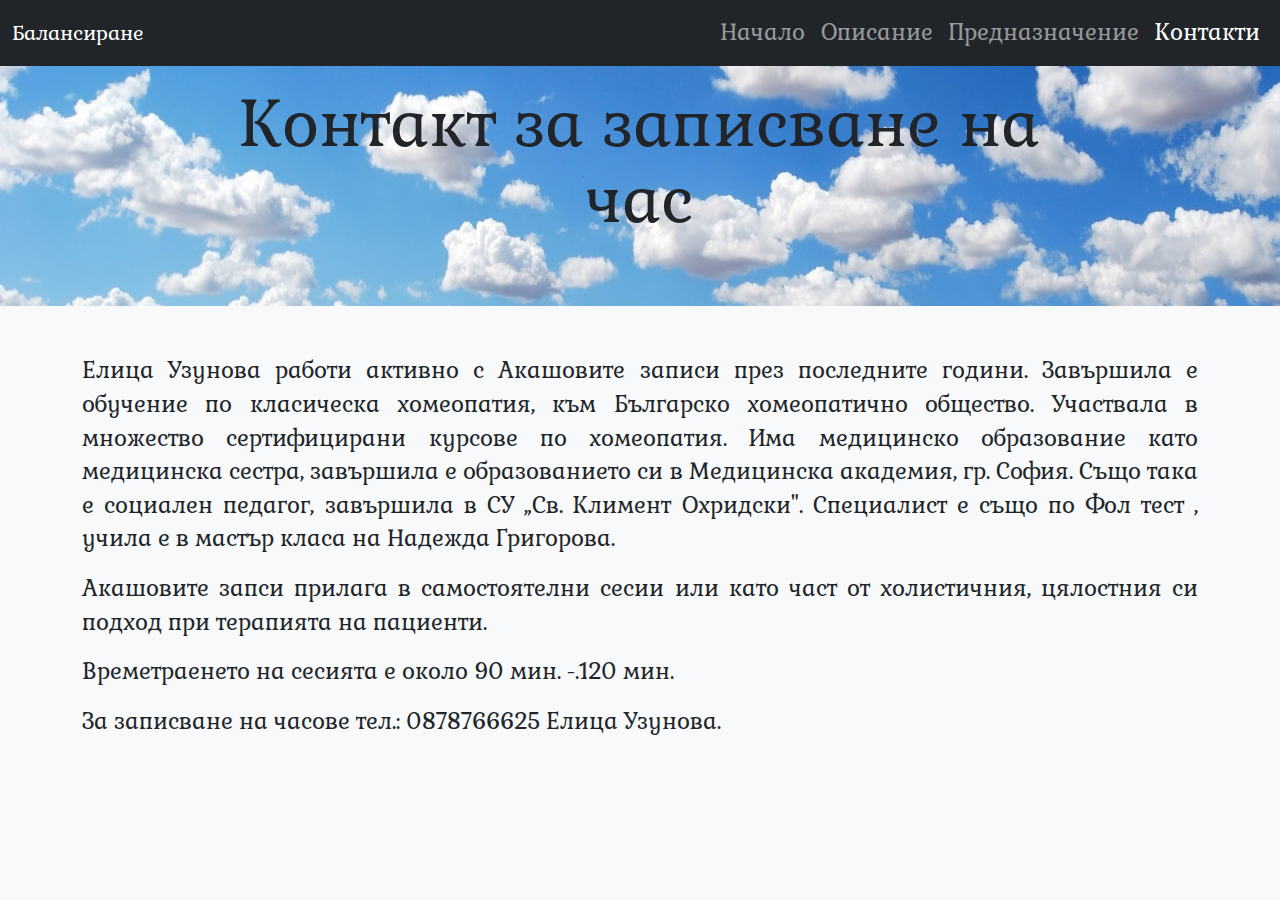
==== contacts.html @ 6ebeb6ae "fix 2" ====
<!DOCTYPE html>
<html lang="en">
<head>
    <meta charset="UTF-8">
    <meta name="viewport" content="width=device-width, initial-scale=1.0">
    <link rel="shortcut icon" type="image/jpg" href="/images/ico.png">
    <link href="/bootstrap/css/bootstrap.min.css" rel="stylesheet">
    <link href="/main.css" rel="stylesheet">
    <title>Balansirane</title>
</head>
<body>
    <nav class="navbar navbar-expand-lg navbar-dark bg-dark">
        <div class="container-fluid">
            <a class="navbar-brand" href="/">Балансиране</a>
            <button class="navbar-toggler" type="button" data-bs-toggle="collapse" data-bs-target="#navbarNav" aria-controls="navbarNav" aria-expanded="false" aria-label="Toggle navigation">
                <span class="navbar-toggler-icon"></span>
            </button>
            <div class="collapse navbar-collapse" id="navbarNav">
                <ul class="navbar-nav ms-auto">
                    <li class="nav-item">
                        <a class="nav-link" aria-current="page" href="/">Начало</a>
                    </li>
                    <li class="nav-item">
                        <a class="nav-link" href="/description.html">Описание</a>
                    </li>
                    <li class="nav-item">
                        <a class="nav-link" href="/purpose.html">Предназначение</a>
                    </li>
                    <li class="nav-item active">
                        <a class="nav-link active" href="/contacts.html">Контакти</a>
                    </li>
                </ul>
            </div>
        </div>
    </nav>

    <div class="carousel slide" data-bs-ride="carousel">
        <div class="carousel-inner">
            <div class="carousel-item active">
                <img src="/images/image-home.jpg" class="d-block w-100">
                <div class="carousel-caption d-block d-md-block text-dark">
                    <h1>
                        Контакт за записване на час
                    </h1>
                </div>
            </div>
        </div>
    </div>

    <div class="container mt-5">
        <p>
            Елица Узунова работи активно с Акашовите записи през последните години. Завършила е обучение по класическа хомеопатия, към Българско хомеопатично общество. Участвала в множество сертифицирани курсове по хомеопатия. Има медицинско образование като медицинска сестра, завършила е образованието си в Медицинска академия, гр. София. Също така е социален педагог, завършила в СУ „Св. Климент Охридски". Специалист е също по Фол тест , учила е в мастър  класа  на Надежда Григорова.
        </p>
        <p>
            Акашовите запси прилага в самостоятелни сесии или  като част от холистичния, цялостния си подход при терапията на пациенти.
        </p>
        <p>
            Времетраенето на сесията е около 90 мин. -.120 мин.
        </p>
        <p>
            За записване на часове тел.: 0878766625 Елица Узунова.
        </p>
    </div>



    <script src="/bootstrap/js/bootstrap.min.js"></script>
</body>
</html>
---- main.css ----
@font-face {
    font-family: "gaby";
    src: url("fonts/Gabriela.ttf") format("truetype");
}
body{
    font-family: "gaby";
    background-color: #f8f9fa;
    font-size: 1.4rem;
}

h1 {
    font-size: 4rem;
}
h2 {
    font-size: 2.5rem;
}
.carousel .carousel-item img{
    min-height: 200px;
}

.card {
    border: none;
}

.card-footer {
    background-color: white;
    border: none;
    min-height: 6em;
}

p {
    text-align: justify;
}

.carousel-caption{
    top:0px;
}

@media only screen and (max-width: 800px) {
    h1 {
        font-size: 3rem;
    }

    h2 {
        font-size: 2rem;
    }
}
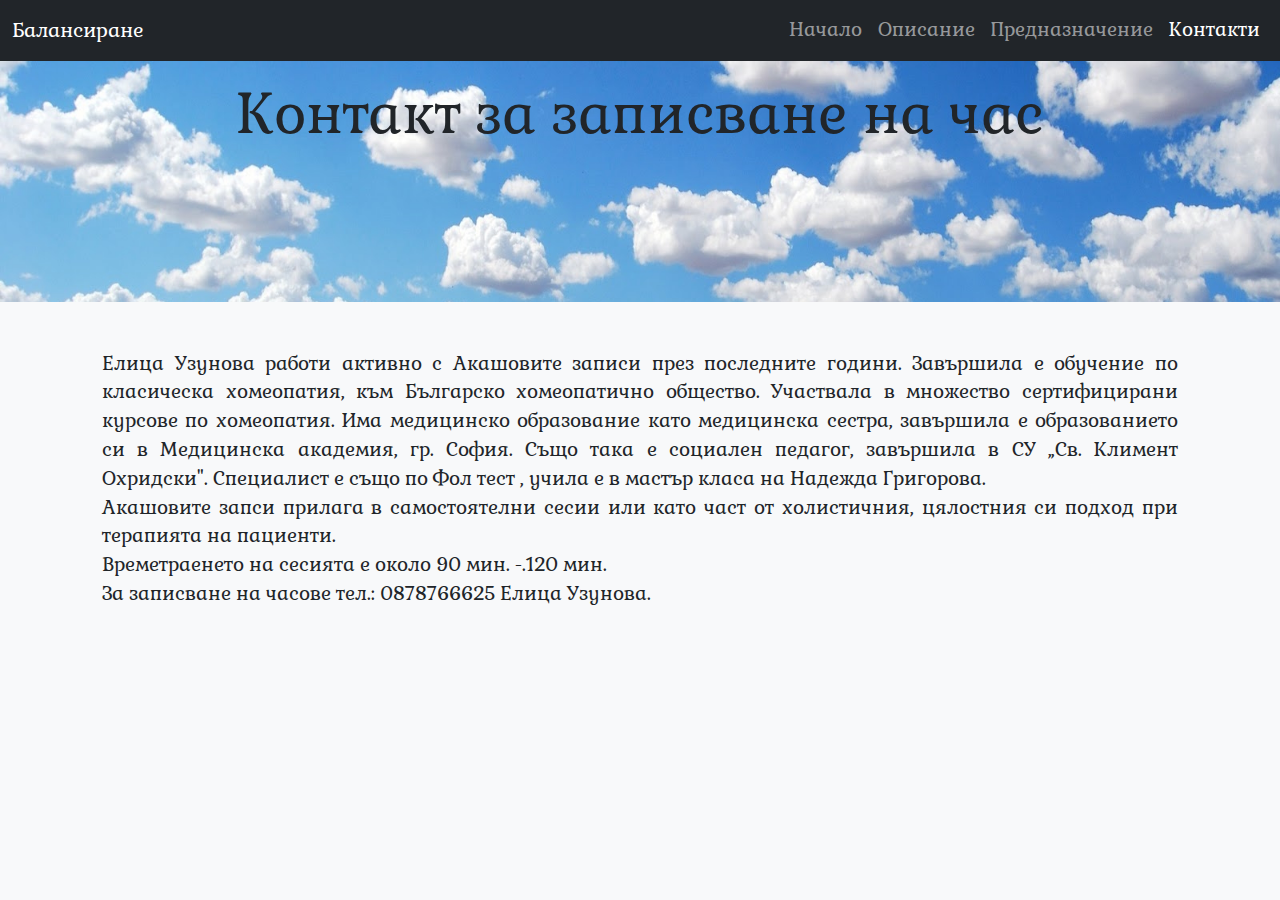
==== commit 0f257d8e: "v4" ====
--- a/contacts.html
+++ b/contacts.html
@@ -5,7 +5,7 @@
     <meta name="viewport" content="width=device-width, initial-scale=1.0">
     <link rel="shortcut icon" type="image/jpg" href="/images/ico.png">
     <link href="/bootstrap/css/bootstrap.min.css" rel="stylesheet">
-    <link href="/main.css" rel="stylesheet">
+    <link href="/main.css?v2" rel="stylesheet">
     <title>Balansirane</title>
 </head>
 <body>
--- a/main.css
+++ b/main.css
@@ -5,17 +5,17 @@
 body{
     font-family: "gaby";
     background-color: #f8f9fa;
-    font-size: 1.4rem;
+    font-size: 1.2rem;
 }
 
 h1 {
-    font-size: 4rem;
+    font-size: 3.5rem;
 }
 h2 {
     font-size: 2.5rem;
 }
 .carousel .carousel-item img{
-    min-height: 200px;
+    min-height: 200px !important;
 }
 
 .card {
@@ -30,6 +30,7 @@
 
 p {
     text-align: justify;
+    margin: 0 20px;
 }
 
 .carousel-caption{
@@ -44,4 +45,14 @@
     h2 {
         font-size: 2rem;
     }
+}
+
+@media only screen and (max-width: 450px) {
+    h1 {
+        font-size: 2.5rem;
+    }
+
+    h2 {
+        font-size: 1.8rem;
+    }
 }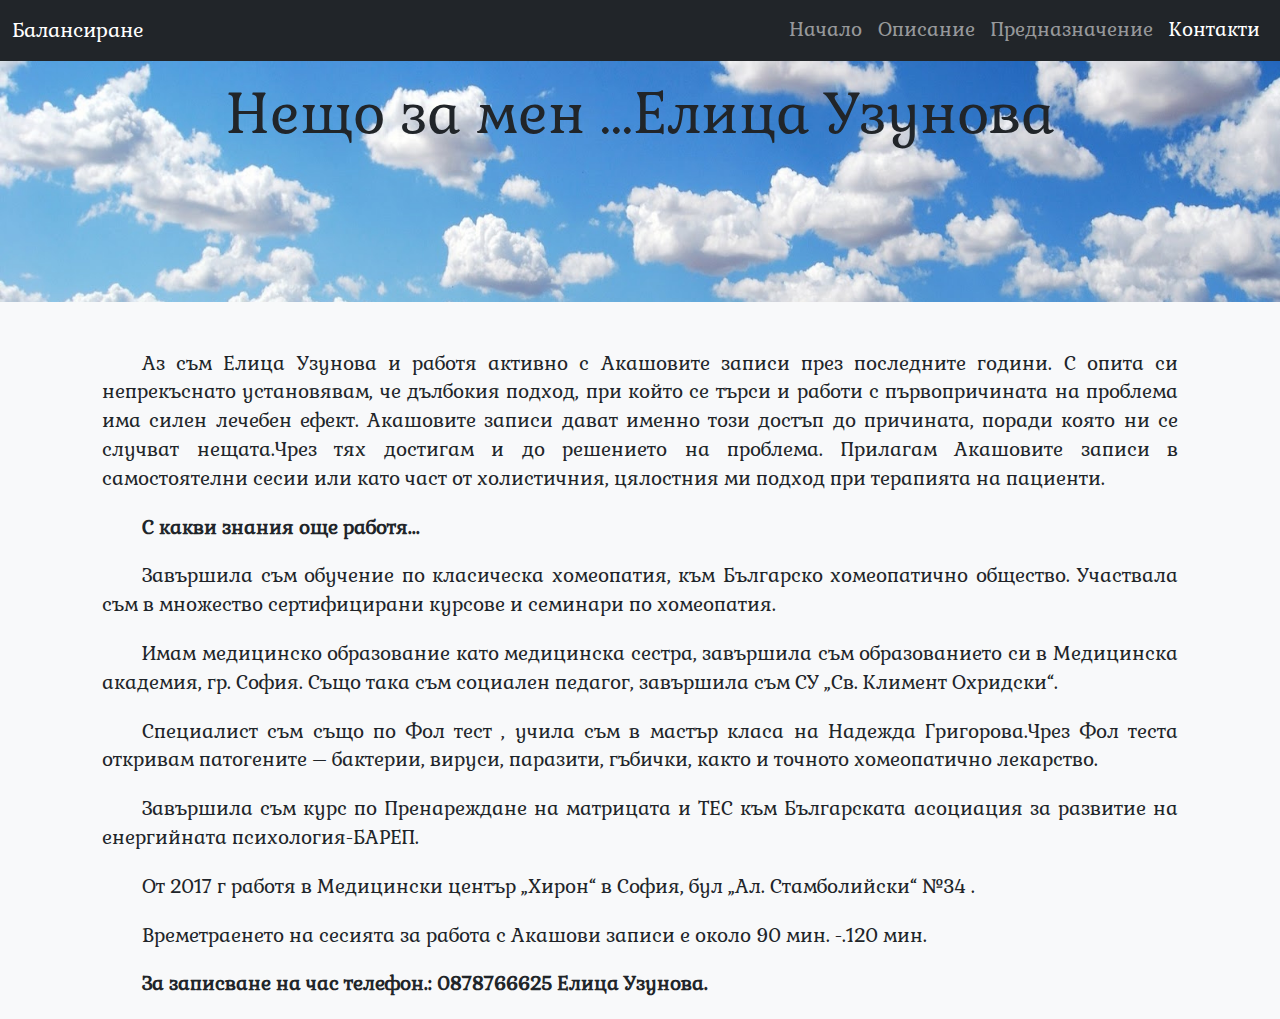
==== commit 2c4f7d7d: "Add lecture" ====
--- a/contacts.html
+++ b/contacts.html
@@ -5,7 +5,7 @@
     <meta name="viewport" content="width=device-width, initial-scale=1.0">
     <link rel="shortcut icon" type="image/jpg" href="/images/ico.png">
     <link href="/bootstrap/css/bootstrap.min.css" rel="stylesheet">
-    <link href="/main.css?v2" rel="stylesheet">
+    <link href="/main.css?v5" rel="stylesheet">
     <title>Balansirane</title>
 </head>
 <body>
@@ -40,7 +40,7 @@
                 <img src="/images/image-home.jpg" class="d-block w-100">
                 <div class="carousel-caption d-block d-md-block text-dark">
                     <h1>
-                        Контакт за записване на час
+                        Нещо за мен ...Елица Узунова
                     </h1>
                 </div>
             </div>
@@ -48,18 +48,56 @@
     </div>
 
     <div class="container mt-5">
-        <p>
-            Елица Узунова работи активно с Акашовите записи през последните години. Завършила е обучение по класическа хомеопатия, към Българско хомеопатично общество. Участвала в множество сертифицирани курсове по хомеопатия. Има медицинско образование като медицинска сестра, завършила е образованието си в Медицинска академия, гр. София. Също така е социален педагог, завършила в СУ „Св. Климент Охридски". Специалист е също по Фол тест , учила е в мастър  класа  на Надежда Григорова.
-        </p>
-        <p>
-            Акашовите запси прилага в самостоятелни сесии или  като част от холистичния, цялостния си подход при терапията на пациенти.
-        </p>
-        <p>
-            Времетраенето на сесията е около 90 мин. -.120 мин.
-        </p>
-        <p>
-            За записване на часове тел.: 0878766625 Елица Узунова.
-        </p>
+        <div class="inner-container">
+            <p>
+                Аз съм Елица Узунова и работя активно с Акашовите
+                записи през последните години. С опита си непрекъснато
+                установявам, че дълбокия подход, при който се търси и
+                работи с първопричината на проблема има силен лечебен
+                ефект. Акашовите записи дават именно този достъп до
+                причината, поради която ни се случват нещата.Чрез тях
+                достигам и до решението на проблема. Прилагам Акашовите
+                записи в самостоятелни сесии или като част от холистичния,
+                цялостния ми подход при терапията на пациенти.
+            </p>
+            <p><b>С какви знания още работя...</b></p>
+            <p>
+                Завършила съм обучение по класическа хомеопатия, към
+                Българско хомеопатично общество. Участвала съм в
+                множество сертифицирани курсове и семинари по
+                хомеопатия.
+            </p>
+            <p>
+                Имам медицинско образование като медицинска сестра,
+                завършила съм образованието си в Медицинска академия, гр.
+                София. Също така съм социален педагог, завършила съм СУ
+                „Св. Климент Охридски“.
+            </p>
+            <p>
+                Специалист съм също по Фол тест , учила съм в мастър
+                класа на Надежда Григорова.Чрез Фол теста откривам
+                патогените – бактерии, вируси, паразити, гъбички, както и
+                точното хомеопатично лекарство.
+            </p>
+            <p>
+                Завършила съм курс по Пренареждане на матрицата и
+                ТЕС към Българската асоциация за развитие на енергийната
+                психология-БАРЕП.
+            </p>
+            <p>
+                От 2017 г работя в Медицински център „Хирон“ в София,
+                бул „Ал. Стамболийски“ №34 .
+            </p>
+            <p>
+                Времетраенето на сесията за работа с Акашови записи е
+                около 90 мин. -.120 мин.
+            </p>
+            <p>
+                <b>За записване на час телефон.: 0878766625 Елица Узунова.</b>
+            </p>
+
+
+        </div>
     </div>
 
 
--- a/main.css
+++ b/main.css
@@ -27,10 +27,14 @@
     border: none;
     min-height: 6em;
 }
+.inner-container{
+    margin: 0 20px;
+}
 
 p {
     text-align: justify;
-    margin: 0 20px;
+    margin: 20px 0;
+    text-indent: 40px;
 }
 
 .carousel-caption{
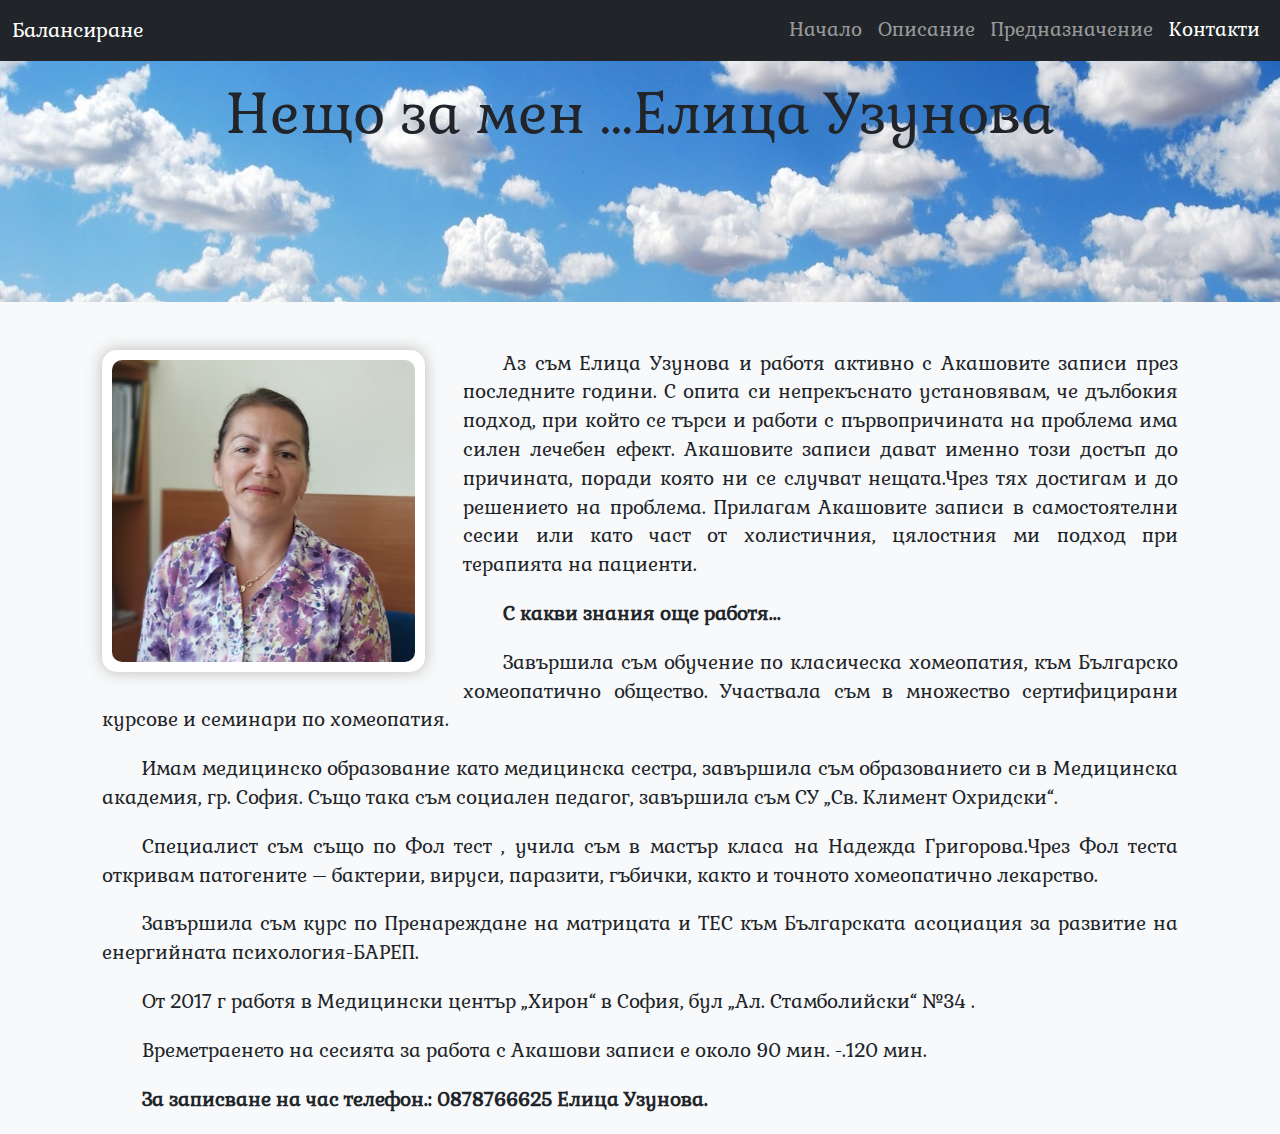
==== commit adca6bc0: "?" ====
--- a/contacts.html
+++ b/contacts.html
@@ -7,6 +7,25 @@
     <link href="/bootstrap/css/bootstrap.min.css" rel="stylesheet">
     <link href="/main.css?v5" rel="stylesheet">
     <title>Balansirane</title>
+    <style type="text/css">
+        .picture-frame img {
+            display: block;
+            width: 100%;
+            height: auto;
+            border-radius: 10px;
+        }
+
+        .picture-frame {
+            float: left;
+            margin: 0 2em 10px 0;
+            max-width: 30%;
+            padding: 10px;
+            background: #fff;
+            border-radius: 15px;
+            box-shadow: 0 0 15px rgba(180, 180, 180, 0.9);
+            transition: box-shadow 0.3s ease;
+        }
+    </style>
 </head>
 <body>
     <nav class="navbar navbar-expand-lg navbar-dark bg-dark">
@@ -49,17 +68,22 @@
 
     <div class="container mt-5">
         <div class="inner-container">
-            <p>
-                Аз съм Елица Узунова и работя активно с Акашовите
-                записи през последните години. С опита си непрекъснато
-                установявам, че дълбокия подход, при който се търси и
-                работи с първопричината на проблема има силен лечебен
-                ефект. Акашовите записи дават именно този достъп до
-                причината, поради която ни се случват нещата.Чрез тях
-                достигам и до решението на проблема. Прилагам Акашовите
-                записи в самостоятелни сесии или като част от холистичния,
-                цялостния ми подход при терапията на пациенти.
-            </p>
+            <div>
+                <div class="picture-frame">
+                    <img src="/images/profile-2.jpg" alt="Елица Узунова">
+                </div>
+                <p>
+                    Аз съм Елица Узунова и работя активно с Акашовите
+                    записи през последните години. С опита си непрекъснато
+                    установявам, че дълбокия подход, при който се търси и
+                    работи с първопричината на проблема има силен лечебен
+                    ефект. Акашовите записи дават именно този достъп до
+                    причината, поради която ни се случват нещата.Чрез тях
+                    достигам и до решението на проблема. Прилагам Акашовите
+                    записи в самостоятелни сесии или като част от холистичния,
+                    цялостния ми подход при терапията на пациенти.
+                </p>
+            </div>
             <p><b>С какви знания още работя...</b></p>
             <p>
                 Завършила съм обучение по класическа хомеопатия, към
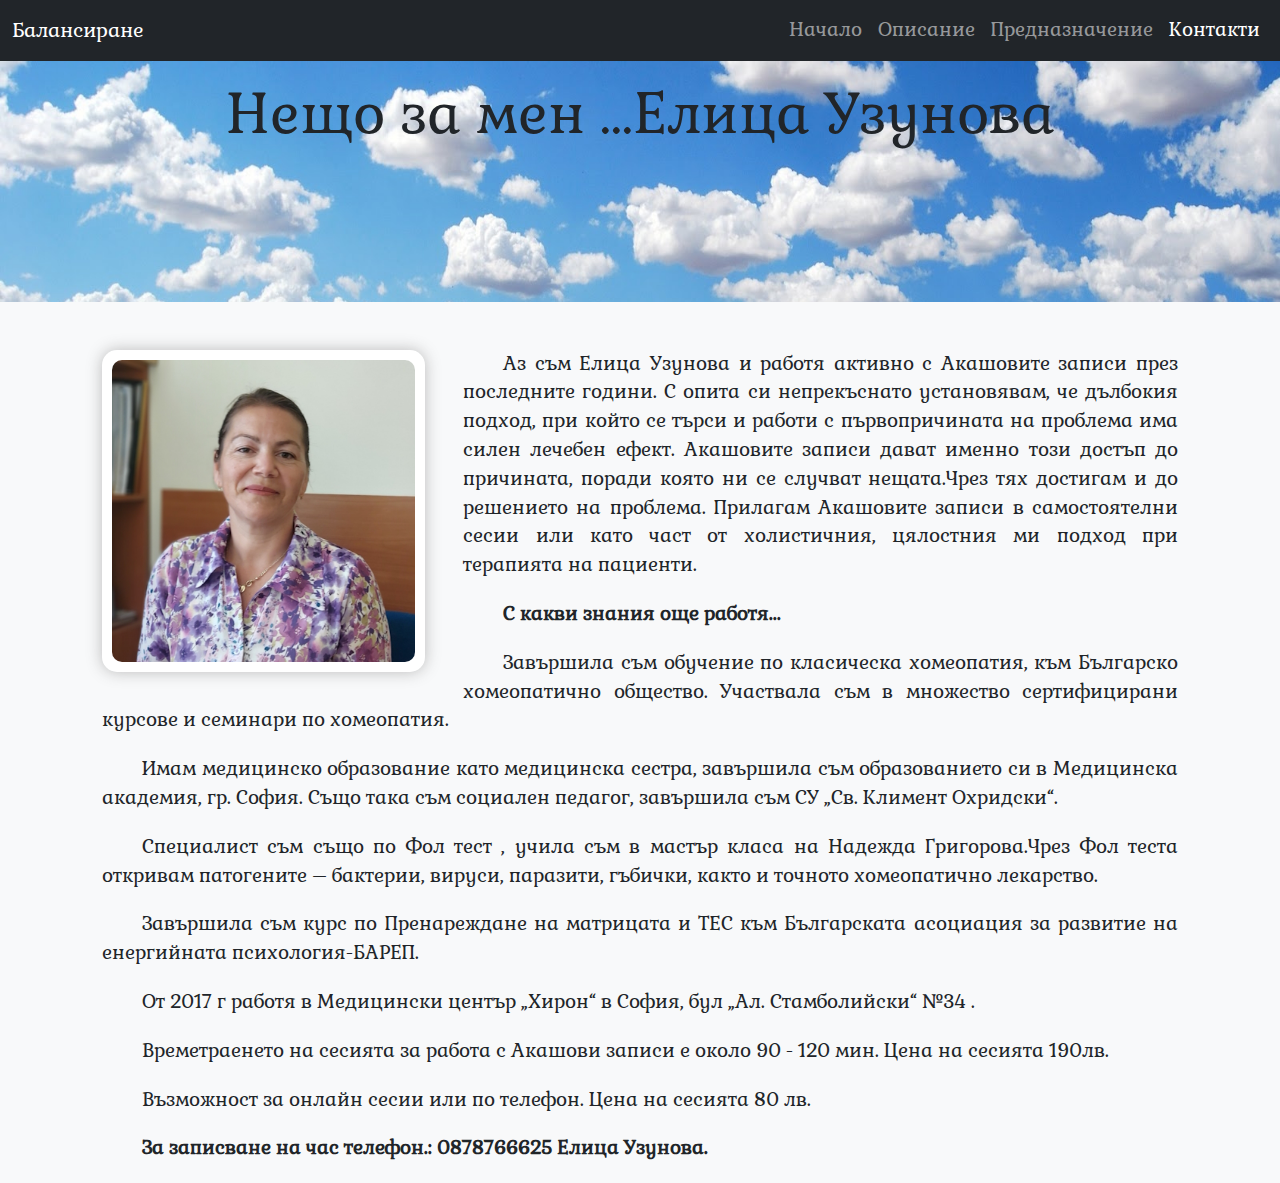
==== commit b0492dd7: "add  JSON-LD Structured Data" ====
--- a/contacts.html
+++ b/contacts.html
@@ -1,12 +1,47 @@
 <!DOCTYPE html>
-<html lang="en">
+<html lang="bg">
 <head>
     <meta charset="UTF-8">
     <meta name="viewport" content="width=device-width, initial-scale=1.0">
     <link rel="shortcut icon" type="image/jpg" href="/images/ico.png">
     <link href="/bootstrap/css/bootstrap.min.css" rel="stylesheet">
     <link href="/main.css?v5" rel="stylesheet">
-    <title>Balansirane</title>
+    <title>Елица Узунова - Акашови записи и холистична терапия | Balansirane</title>
+    <meta name="description" content="Елица Узунова - специалист по Акашови записи и холистични терапии в София. Помага за откриване на първопричините за емоционални и физически проблеми чрез различни методи, включително хомеопатия и енергийна психология.">
+    <meta property="og:title" content="Елица Узунова - Акашови записи и холистична терапия">
+    <meta property="og:description" content="Помощ чрез Акашови записи, хомеопатия и енергийна психология за постигане на баланс и здраве.">
+    <meta property="og:image" content="/images/profile-2.jpg">
+    <meta property="og:url" content="https://balansirane.com/contacts.html">
+    <meta property="og:type" content="profile">
+    <meta name="twitter:card" content="summary_large_image">
+    <meta name="twitter:title" content="Елица Узунова - Акашови записи и холистична терапия">
+    <meta name="twitter:description" content="Специалист по Акашови записи, хомеопатия и Фол тест.">
+    <meta name="twitter:image" content="https://balansirane.com/images/profile-2.jpg">
+    <script type="application/ld+json">
+        {
+            "@context": "https://schema.org",
+            "@type": "Person",
+            "name": "Елица Узунова",
+            "jobTitle": "Холистичен терапевт и специалист по Акашови записи",
+            "image": "https://balansirane.com/images/profile-2.jpg",
+            "worksFor": {
+                "@type": "Organization",
+                "name": "Медицински център Хирон"
+            },
+            "address": {
+                "@type": "PostalAddress",
+                "streetAddress": "бул. Ал. Стамболийски №34",
+                "addressLocality": "София",
+                "addressCountry": "България"
+            },
+            "contactPoint": {
+                "@type": "ContactPoint",
+                "telephone": "+359878766625",
+                "contactType": "Appointment"
+            }
+        }
+    </script>
+
     <style type="text/css">
         .picture-frame img {
             display: block;
@@ -114,8 +149,9 @@
             </p>
             <p>
                 Времетраенето на сесията за работа с Акашови записи е
-                около 90 мин. -.120 мин.
+                около 90 - 120 мин. Цена на сесията 190лв.
             </p>
+            <p>Възможност за онлайн сесии или по телефон. Цена на сесията 80 лв.</p>
             <p>
                 <b>За записване на час телефон.: 0878766625 Елица Узунова.</b>
             </p>
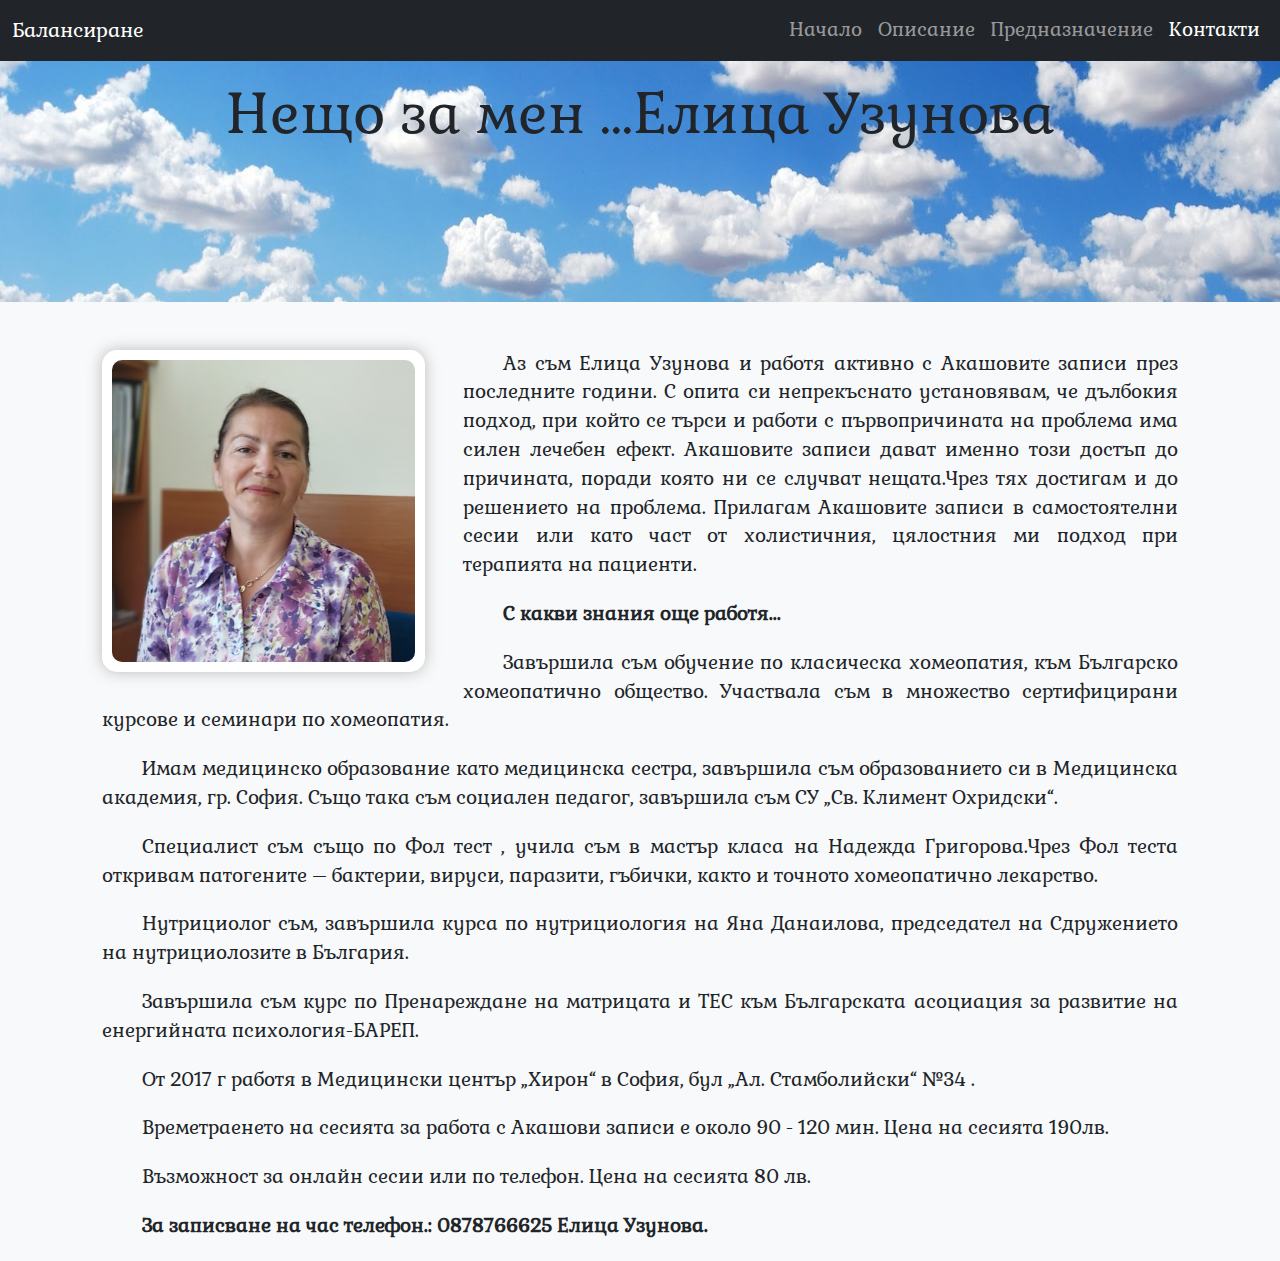
==== commit 6ffae01b: "Add Нутрициолог съм" ====
--- a/contacts.html
+++ b/contacts.html
@@ -139,6 +139,9 @@
                 точното хомеопатично лекарство.
             </p>
             <p>
+                Нутрициолог съм, завършила курса по нутрициология на Яна Данаилова, председател на Сдружението на нутрициолозите в България.
+            </p>
+            <p>
                 Завършила съм курс по Пренареждане на матрицата и
                 ТЕС към Българската асоциация за развитие на енергийната
                 психология-БАРЕП.
